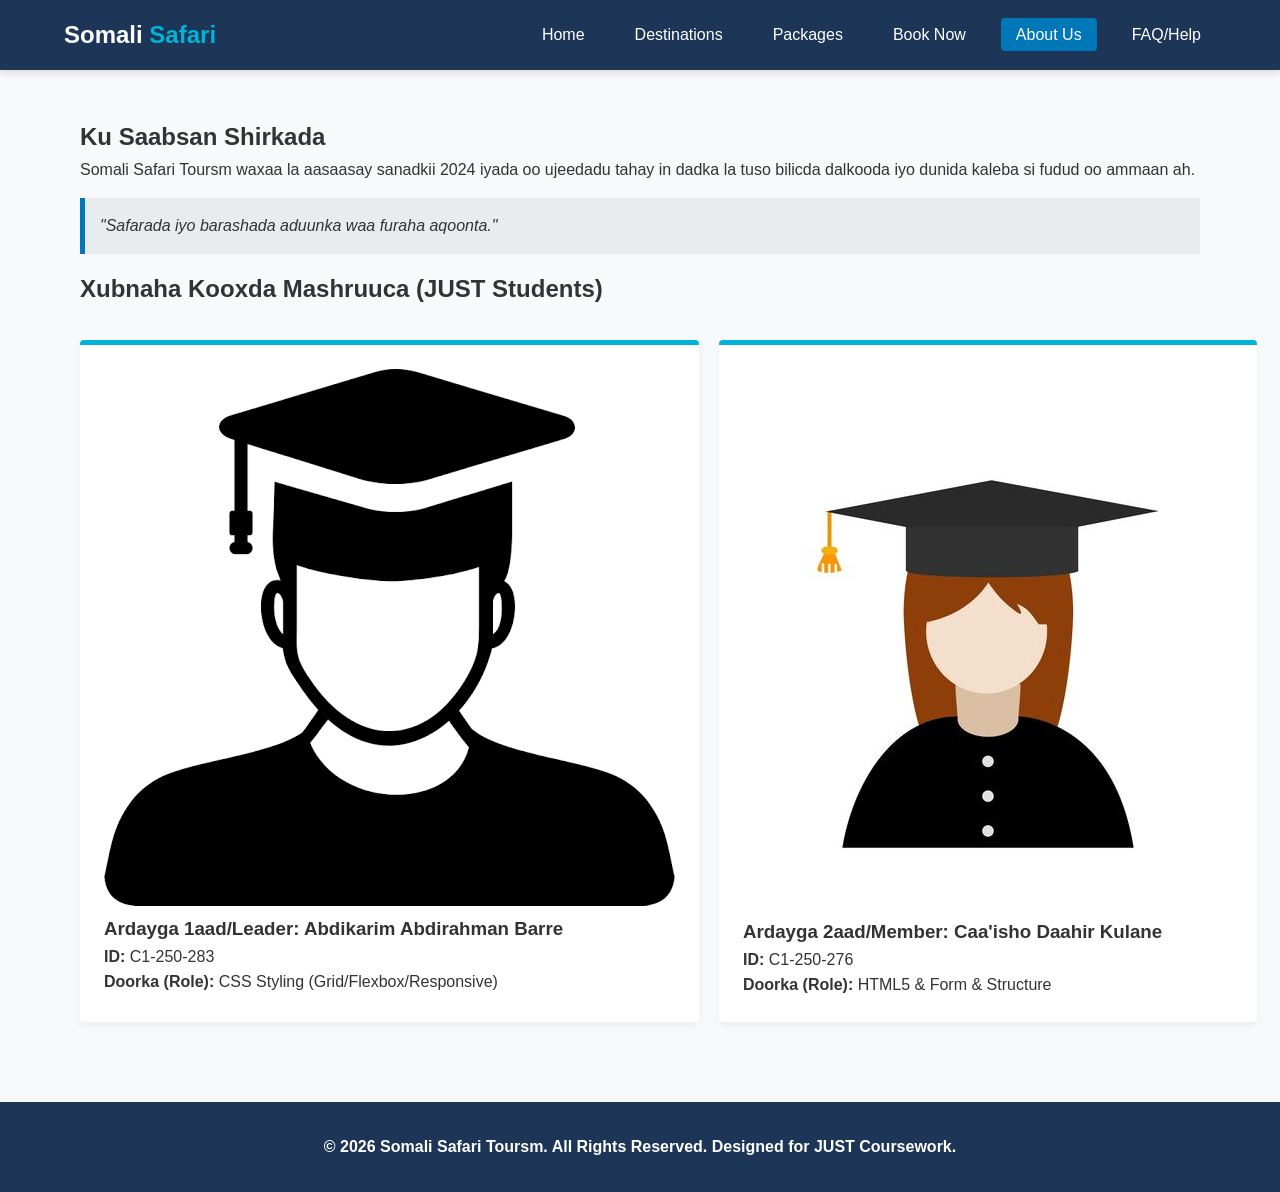
==== about.html @ 72cbc60d "Add files via upload" ====
<!DOCTYPE html>
<html lang="so">
<head>
    <link rel="stylesheet" href="css/style.css">
    <meta charset="UTF-8">
    <meta name="viewport" content="width=device-width, initial-scale=1.0">
    <title>About Us & Team | Somali Safari</title>
    <link rel="stylesheet" href="css/styles.css">
</head>
<body>

    <header class="main-header">
        <div class="logo"><h2>Somali <span>Safari</span></h2></div>
        <nav class="navbar">
            <ul>
                <li><a href="index.html">Home</a></li>
                <li><a href="gallery.html">Destinations</a></li>
                <li><a href="package.html">Packages</a></li>
                <li><a href="booking.html">Book Now</a></li>
                <li><a href="about.html" class="active">About Us</a></li>
                <li><a href="faq.html">FAQ/Help</a></li>
            </ul>
        </nav>
    </header>

    <main class="container">
        <!-- Company Background -->
        <section class="about-intro">
            <h1>Ku Saabsan Shirkada</h1>
            <p>Somali Safari Toursm waxaa la aasaasay sanadkii 2024 iyada oo ujeedadu tahay in dadka la tuso bilicda dalkooda iyo dunida kaleba si fudud oo ammaan ah.</p>
            <blockquote>"Safarada iyo barashada aduunka waa furaha aqoonta."</blockquote>
        </section>

        <!-- Project Group Members (Ugu yaraan 2 arday oo wata ID iyo Roles) -->
        <section class="team-section">
            <h2>Xubnaha Kooxda Mashruuca (JUST Students)</h2>
            <div class="team-grid">
                <article class="team-card">
                    <img src="images/students.png" class="swrt" alt="LEADER">
                    <h3>Ardayga 1aad/Leader: Abdikarim Abdirahman Barre</h3>
                    <p><strong>ID:</strong> C1-250-283</p>
                    <p><strong>Doorka (Role):</strong> CSS Styling (Grid/Flexbox/Responsive)</p>
                </article>
                <article class="team-card">
                    <img src="images/student.jpg" class="swr" alt="MEMBER">
                    <h3>Ardayga 2aad/Member: Caa'isho Daahir Kulane</h3>
                    <p><strong>ID:</strong> C1-250-276</p>
                    <p><strong>Doorka (Role):</strong> HTML5 & Form & Structure</p>
                </article>
            </div>
        </section>
    </main>

    <footer class="main-footer">
        <p>&copy; 2026 Somali Safari Toursm. All Rights Reserved. Designed for JUST Coursework.</p>
    </footer>

</body>
</html>
---- css/style.css ----
/* ==========================================================================
   1. CSS VARIABLES & ROOT SETTINGS
   ========================================================================== */
:root {
    --primary-color: #0077b6;
    --secondary-color: #00b4d8;
    --dark-color: #1d3557;
    --light-color: #f8f9fa;
    --text-color: #333333;
    --font-main: 'Poppins', sans-serif;
    --font-heading: 'Roboto', sans-serif;
    --transition-smooth: all 0.3s ease;
}

/* Base Styles */
* {
    box-sizing: border-box;
    margin: 0;
    padding: 0;
}

body {
    font-family: var(--font-main);
    color: var(--text-color);
    background-color: var(--light-color);
    line-height: 1.6;
}
nav a{
    text-align:center;
}

.container {
    width: 90%;
    max-width: 1200px;
    margin: 2rem auto;
    padding: 1rem;
}

/* ==========================================================================
   2. HEADER & STICKY NAVIGATION (Flexbox)
   ========================================================================== */
.main-header {
    background-color: var(--dark-color);
    color: #ffffff;
    display: flex;
    justify-content: space-between;
    align-items: center;
    padding: 1rem 5%;
    position: sticky;
    top: 0;
    z-index: 1000;
    box-shadow: 0 4px 6px rgba(0, 0, 0, 0.1);
}

.logo h2 span {
    color: var(--secondary-color);
}

.navbar ul {
    list-style: none;
    flex-wrap: wrap;
    display: flex;
}

.navbar ul li {
    margin-left: 20px;
}

.navbar ul li a {
    color: #ffffff;
    text-decoration: none;
    font-weight: 500;
    padding: 8px 15px;
    border-radius: 4px;
    transition: var(--transition-smooth);
}

.navbar ul li a:hover, 
.navbar ul li a.active {
    background-color: var(--primary-color);
    color: #ffffff;
}

/* ==========================================================================
   3. HERO & FEATURES (Home Page)
   ========================================================================== */
.hero-section {
    background: linear-gradient(rgba(0,0,0,0.5), rgba(0,0,0,0.5)), url('../images/travel.jpg') no-repeat center center/cover;
    height: 70vh;
    display: flex;
    justify-content: center;
    align-items: center;
    text-align: center;
    color: #ffffff;
}

.hero-content h1 {
    font-size: 3rem;
    margin-bottom: 1rem;
    text-shadow: 2px 2px 4px rgba(0,0,0,0.7);
}

.btn-primary {
    display: inline-block;
    background-color: var(--secondary-color);
    color: #fff;
    padding: 12px 30px;
    text-decoration: none;
    border-radius: 30px;
    font-weight: 600;
    margin-top: 20px;
    transition: var(--transition-smooth);
    box-shadow: 0 4px 15px rgba(0,0,0,0.2);
}

.btn-primary:hover {
    background-color: var(--primary-color);
    transform: translateY(-3px);
}

.features-section {
    padding: 3rem 5%;
    text-align: center;
}

.features-container {
    display: flex;
    justify-content: space-between;
    gap: 20px;
    margin-top: 2rem;
}

.feature-box {
    display: flex;
    justify-content: center;
    flex: 1;
    background: #ffffff;
    padding: 2rem;
    border-radius: 8px;
    box-shadow: 0 4px 10px rgba(0,0,0,0.05);
    transition: var(--transition-smooth);
    border-color: #00bcd4;
}
.feature-box h3{
    font-size: 18px;
    color: var(--secondary-color);
    margin-right: 15px;
    text-decoration-line: underline;
}
.feature-box:hover {
    transform: translateY(-5px);
    box-shadow: 0 10px 20px rgba(0,0,0,0.1);
}

/* ==========================================================================
   4. IMAGE GALLERY (CSS Grid)
   ========================================================================== */
.image-grid {
    display: grid;
    grid-template-columns: repeat(3, 1fr);
    gap: 20px;
    margin-top: 2rem;
}

.grid-item {
    position: relative;
    overflow: hidden;
    border-radius: 8px;
    height: 250px;
}

.grid-item img {
    width: 100%;
    height: 100%;
    object-fit: cover;
    transition: var(--transition-smooth);
}

.grid-item:hover img {
    transform: scale(1.1);
}

.overlay {
    position: absolute;
    bottom: 0;
    background: linear-gradient(transparent, rgba(0,0,0,0.8));
    width: 100%;
    color: #fff;
    padding: 20px;
    text-align: center;
}

/* ==========================================================================
   5. DATA TABLE STYLING
   ========================================================================== */
.pricing-table {
    width: 100%;
    border-collapse: collapse;
    margin-top: 2rem;
    background: #fff;
    box-shadow: 0 4px 10px rgba(0,0,0,0.05);
}

.pricing-table caption {
    font-size: 1.2rem;
    font-weight: bold;
    margin-bottom: 1rem;
}

.pricing-table th, .pricing-table td {
    padding: 15px;
    text-align: left;
    border-bottom: 1px solid #ddd;
}

.pricing-table thead {
    background-color: var(--dark-color);
    color: #ffffff;
}

/* Zebra Striping & Hover Effect */
.pricing-table tbody tr:nth-child(even) {
    background-color: #f2f2f2;
}

.pricing-table tbody tr:hover {
    background-color: #e2f0f7;
}

.pricing-table tfoot {
    background-color: #eaeff2;
    font-weight: bold;
}

/* ==========================================================================
   6. FORMS (Flexbox Layout)
   ========================================================================== */
.form-container {
    max-width: 700px;
    margin: 3rem auto;
    background: #fff;
    padding: 2rem;
    border-radius: 8px;
    box-shadow: 0 4px 15px rgba(0,0,0,0.1);
}

.styled-form fieldset {
    border: 1px solid #ccc;
    padding: 1.5rem;
    margin-bottom: 1.5rem;
    border-radius: 6px;
}

.styled-form legend {
    font-weight: bold;
    padding: 0 10px;
    color: var(--primary-color);
}

.styled-form label {
    display: block;
    margin-top: 1rem;
    font-weight: 500;
}

.styled-form input[type="text"],
.styled-form input[type="email"],
.styled-form input[type="password"],
.styled-form select,
.styled-form textarea {
    width: 100%;
    padding: 10px;
    margin-top: 5px;
    border: 1px solid #ccc;
    border-radius: 4px;
}

.styled-form input:focus, .styled-form select:focus, .styled-form textarea:focus {
    outline: none;
    border-color: var(--primary-color);
    box-shadow: 0 0 5px rgba(0, 119, 182, 0.3);
}

.radio-group, .checkbox-group {
    display: flex;
    gap: 15px;
    margin-top: 5px;
}

.btn-submit {
    background-color: var(--primary-color);
    color: white;
    border: none;
    padding: 12px 20px;
    width: 100%;
    font-size: 1rem;
    border-radius: 4px;
    cursor: pointer;
    transition: var(--transition-smooth);
}

.btn-submit:hover {
    background-color: var(--dark-color);
}

/* ==========================================================================
   7. TEAM & FAQ STYLING
   ========================================================================== */
.team-grid {
    display: flex;
    gap: 20px;
    margin-top: 2rem;
}

.team-card {
    flex: 1;
    background: #fff;
    padding: 1.5rem;
    border-top: 5px solid var(--secondary-color);
    box-shadow: 0 4px 10px rgba(0,0,0,0.05);
    border-radius: 4px;
}

blockquote {
    font-style: italic;
    background: #e9ecef;
    border-left: 5px solid var(--primary-color);
    padding: 15px;
    margin: 1rem 0;
}

.help-box {
    background-color: #e2f0f7;
    padding: 15px;
    border-radius: 4px;
    margin-bottom: 1.5rem;
}

.map-section {
    margin-top: 3rem;
}
.swr{
margin-top: 50px;
}
/* ==========================================================================
   8. FOOTER
   ========================================================================== */
.main-footer {
    font-weight: bold;
    background-color: var(--dark-color);
    color: #fff;
    text-align: center;
    padding: 2rem;
    margin-top: 4rem;
}

.social-links a {
    color: var(--secondary-color);
    text-decoration: none;
}

/* ==========================================================================
   9. RESPONSIVE DESIGN (Media Queries)
   ========================================================================== */

/* Tablet View */
@media screen and (max-width: 768px) {
    .main-header {
        flex-direction: column;
        text-align: center;
    }
    .navbar ul {
        margin-top: 1rem;
    }
    .features-container, .team-grid {
        flex-direction: column;
    }
    .image-grid {
        grid-template-columns: repeat(2, 1fr);
    }
}

/* Mobile View */
@media screen and (max-width: 480px) {
    .navbar ul {
        flex-direction: column;
        width: 100%;
    }
    .navbar ul{
        justify-content: center;
    }
    .navbar ul li {
        margin: 5px 0;
    }
    .image-grid {
        grid-template-columns: 1fr;
    }
    .hero-content h1 {
        font-size: 2rem;
    }
}
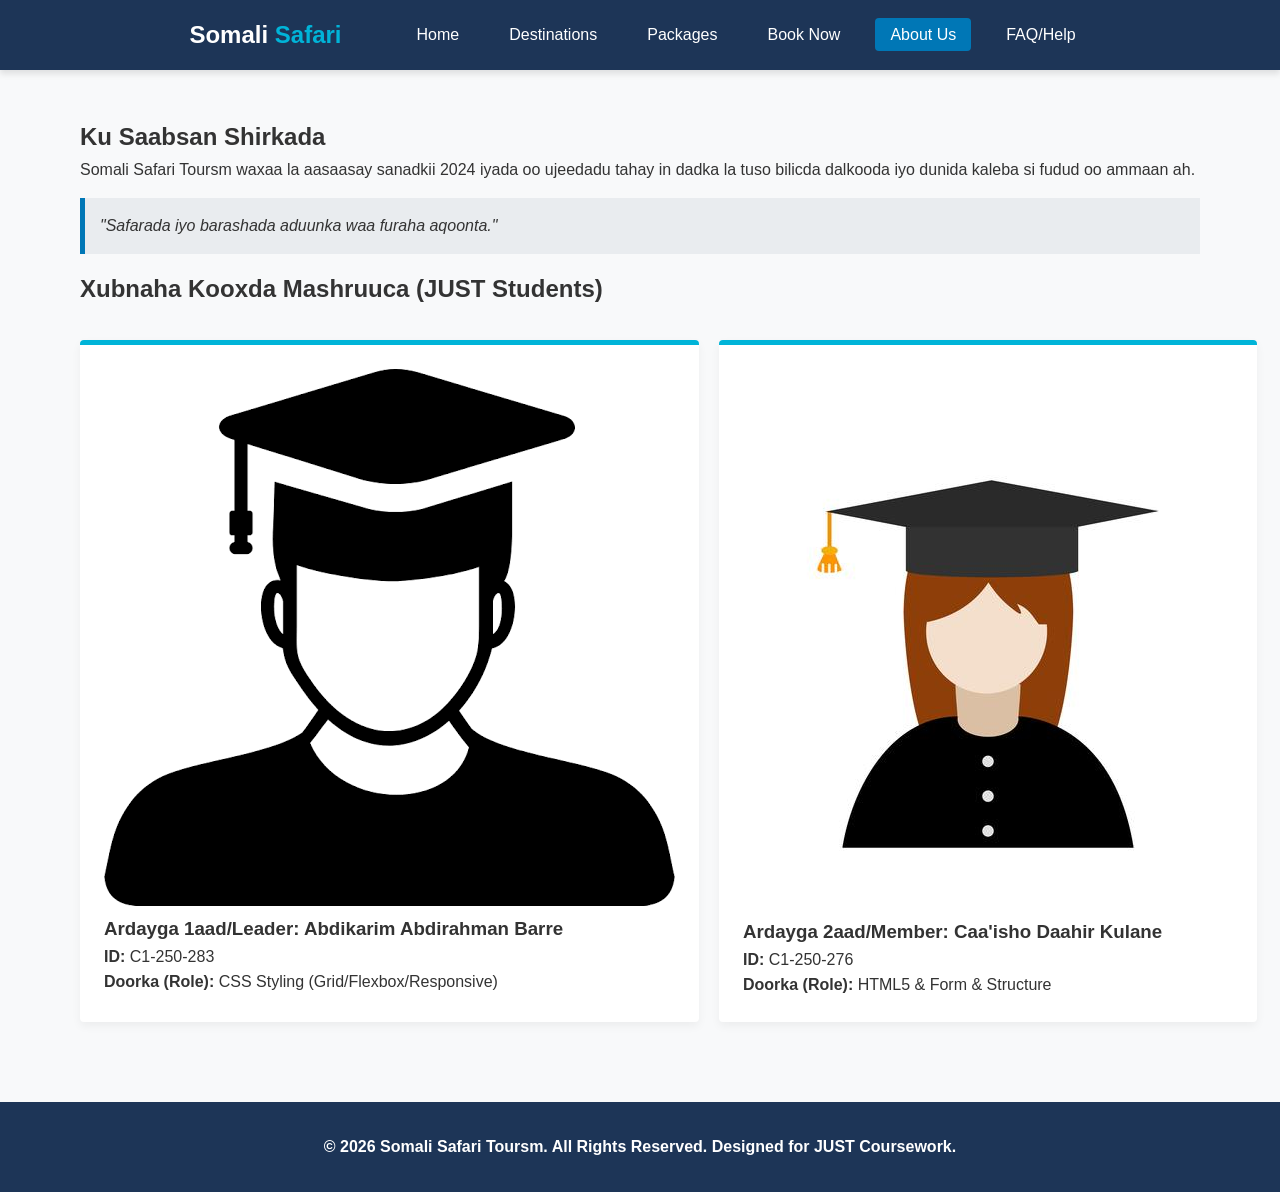
==== commit 07b6e51f: "Add files via upload" ====
--- a/about.html
+++ b/about.html
@@ -5,7 +5,7 @@
     <meta charset="UTF-8">
     <meta name="viewport" content="width=device-width, initial-scale=1.0">
     <title>About Us & Team | Somali Safari</title>
-    <link rel="stylesheet" href="css/styles.css">
+    <style></style>
 </head>
 <body>
 
--- a/css/style.css
+++ b/css/style.css
@@ -25,10 +25,6 @@
     background-color: var(--light-color);
     line-height: 1.6;
 }
-nav a{
-    text-align:center;
-}
-
 .container {
     width: 90%;
     max-width: 1200px;
@@ -43,22 +39,21 @@
     background-color: var(--dark-color);
     color: #ffffff;
     display: flex;
-    justify-content: space-between;
+    justify-content: center;
     align-items: center;
     padding: 1rem 5%;
     position: sticky;
     top: 0;
-    z-index: 1000;
     box-shadow: 0 4px 6px rgba(0, 0, 0, 0.1);
 }
 
 .logo h2 span {
     color: var(--secondary-color);
+    margin-right: 40px;
 }
 
 .navbar ul {
     list-style: none;
-    flex-wrap: wrap;
     display: flex;
 }
 
@@ -189,7 +184,6 @@
     padding: 20px;
     text-align: center;
 }
-
 /* ==========================================================================
    5. DATA TABLE STYLING
    ========================================================================== */
@@ -387,10 +381,12 @@
         width: 100%;
     }
     .navbar ul{
+        display: flex;
         justify-content: center;
+        align-items: center;
     }
     .navbar ul li {
-        margin: 5px 0;
+        margin: 8px 0;
     }
     .image-grid {
         grid-template-columns: 1fr;
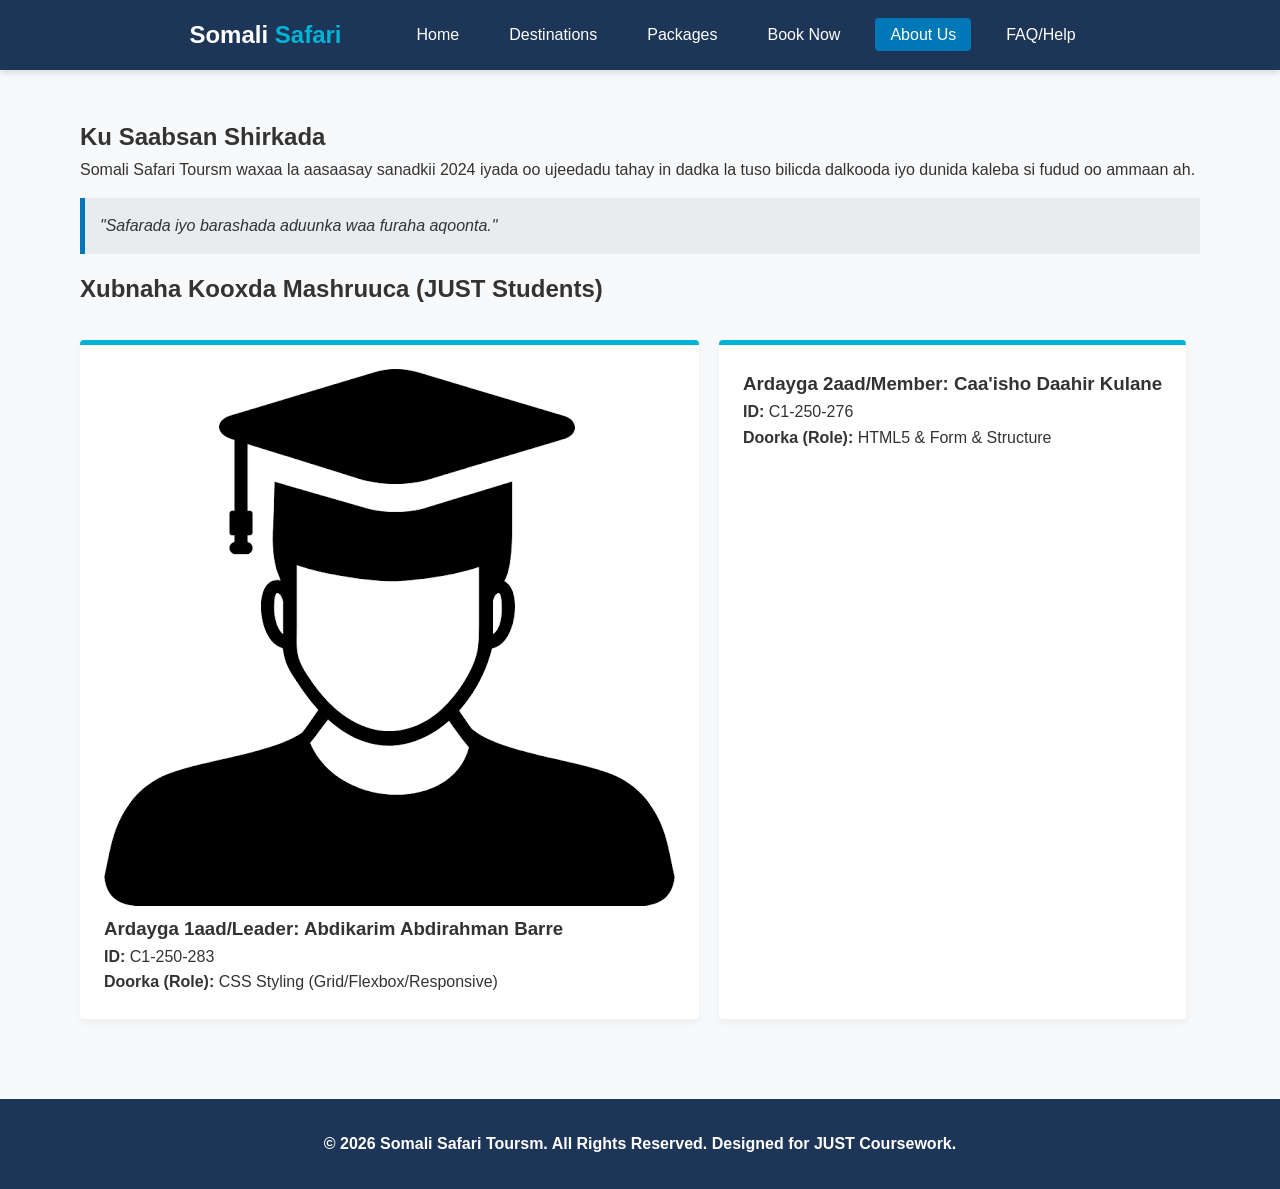
==== commit 67cabd63: "Add files via upload" ====
--- a/about.html
+++ b/about.html
@@ -42,7 +42,6 @@
                     <p><strong>Doorka (Role):</strong> CSS Styling (Grid/Flexbox/Responsive)</p>
                 </article>
                 <article class="team-card">
-                    <img src="images/student.jpg" class="swr" alt="MEMBER">
                     <h3>Ardayga 2aad/Member: Caa'isho Daahir Kulane</h3>
                     <p><strong>ID:</strong> C1-250-276</p>
                     <p><strong>Doorka (Role):</strong> HTML5 & Form & Structure</p>
--- a/css/style.css
+++ b/css/style.css
@@ -307,14 +307,17 @@
 }
 
 .team-card {
-    flex: 1;
     background: #fff;
     padding: 1.5rem;
     border-top: 5px solid var(--secondary-color);
     box-shadow: 0 4px 10px rgba(0,0,0,0.05);
     border-radius: 4px;
 }
-
+.team-card img{
+    width: 100%;
+    max-width: 100%;
+    height: auto;
+}
 blockquote {
     font-style: italic;
     background: #e9ecef;
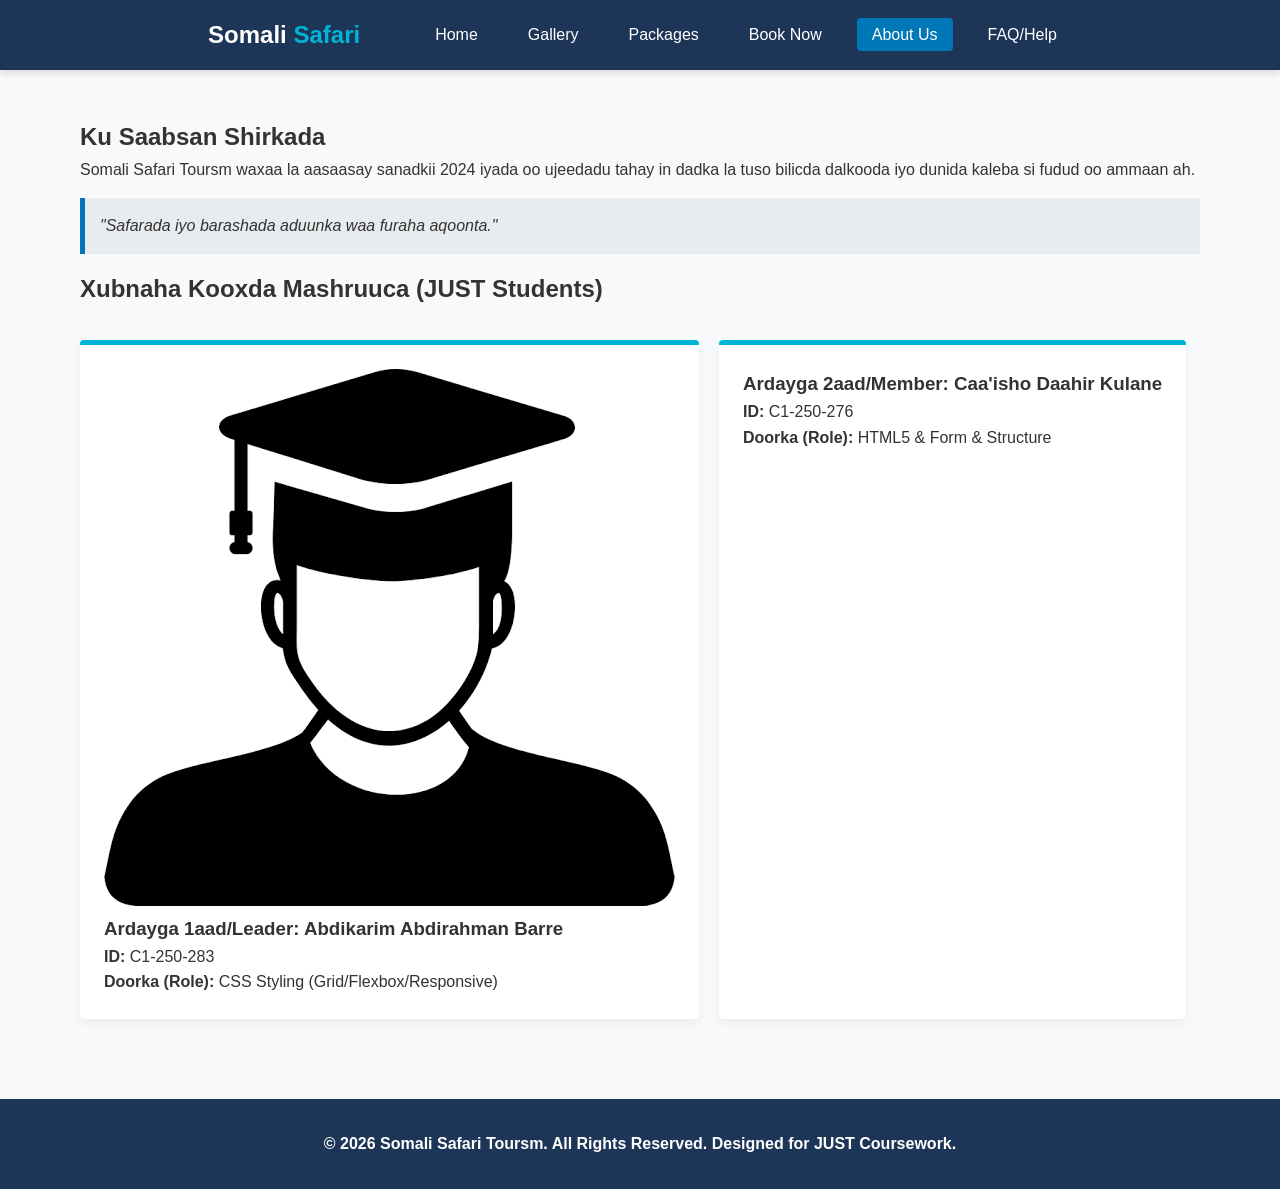
==== commit 58b6d5f3: "Add files via upload" ====
--- a/about.html
+++ b/about.html
@@ -14,7 +14,7 @@
         <nav class="navbar">
             <ul>
                 <li><a href="index.html">Home</a></li>
-                <li><a href="gallery.html">Destinations</a></li>
+                <li><a href="gallery.html">Gallery</a></li>
                 <li><a href="package.html">Packages</a></li>
                 <li><a href="booking.html">Book Now</a></li>
                 <li><a href="about.html" class="active">About Us</a></li>
--- a/css/style.css
+++ b/css/style.css
@@ -378,9 +378,16 @@
 }
 
 /* Mobile View */
-@media screen and (max-width: 480px) {
+@media screen and (max-width: 768px) {
+    nav{
+        display: flex;
+        flex-direction: column;
+        align-items:center;
+    }
     .navbar ul {
-        flex-direction: column;
+        display: flex;
+        flex-wrap:wrap;
+        justify-content:center;
         width: 100%;
     }
     .navbar ul{
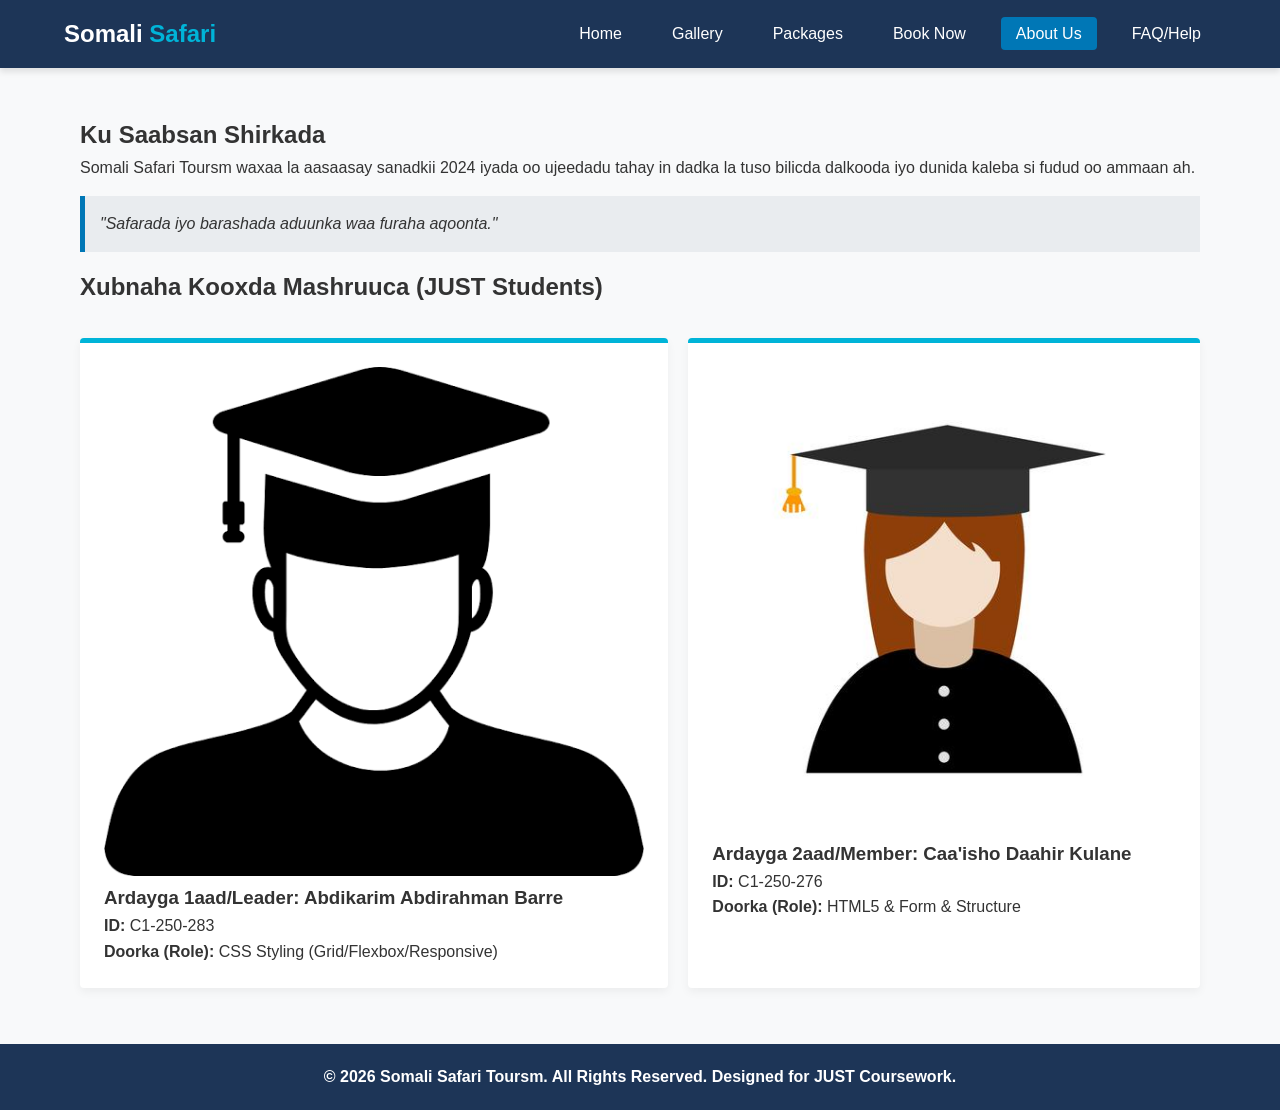
==== commit 2ec105f9: "Add files via upload" ====
--- a/about.html
+++ b/about.html
@@ -42,6 +42,7 @@
                     <p><strong>Doorka (Role):</strong> CSS Styling (Grid/Flexbox/Responsive)</p>
                 </article>
                 <article class="team-card">
+                    <img src="images/student.jpg" class="swrt" alt="MEMBER">
                     <h3>Ardayga 2aad/Member: Caa'isho Daahir Kulane</h3>
                     <p><strong>ID:</strong> C1-250-276</p>
                     <p><strong>Doorka (Role):</strong> HTML5 & Form & Structure</p>
--- a/css/style.css
+++ b/css/style.css
@@ -24,6 +24,7 @@
     color: var(--text-color);
     background-color: var(--light-color);
     line-height: 1.6;
+    overflow-x: hidden;
 }
 .container {
     width: 90%;
@@ -39,12 +40,13 @@
     background-color: var(--dark-color);
     color: #ffffff;
     display: flex;
-    justify-content: center;
+    justify-content: space-between;
     align-items: center;
-    padding: 1rem 5%;
+    padding: 15px 5%;
     position: sticky;
     top: 0;
     box-shadow: 0 4px 6px rgba(0, 0, 0, 0.1);
+    width: 100%;
 }
 
 .logo h2 span {
@@ -347,8 +349,9 @@
     background-color: var(--dark-color);
     color: #fff;
     text-align: center;
-    padding: 2rem;
-    margin-top: 4rem;
+    padding: 20px;
+    margin-top: 40px;
+    width: 100%;
 }
 
 .social-links a {
@@ -378,11 +381,17 @@
 }
 
 /* Mobile View */
-@media screen and (max-width: 768px) {
-    nav{
-        display: flex;
+@media screen and (max-width: 480px) {
+    .main-header{
+        padding: 15px 2%;
+    }
+    navbar {
+        width: 100%;
+    }
+    .navbar ul{
         flex-direction: column;
-        align-items:center;
+        width: 100%;
+        text-align:center;
     }
     .navbar ul {
         display: flex;
@@ -396,7 +405,8 @@
         align-items: center;
     }
     .navbar ul li {
-        margin: 8px 0;
+        margin: 5px 0;
+        width: 100%;
     }
     .image-grid {
         grid-template-columns: 1fr;
